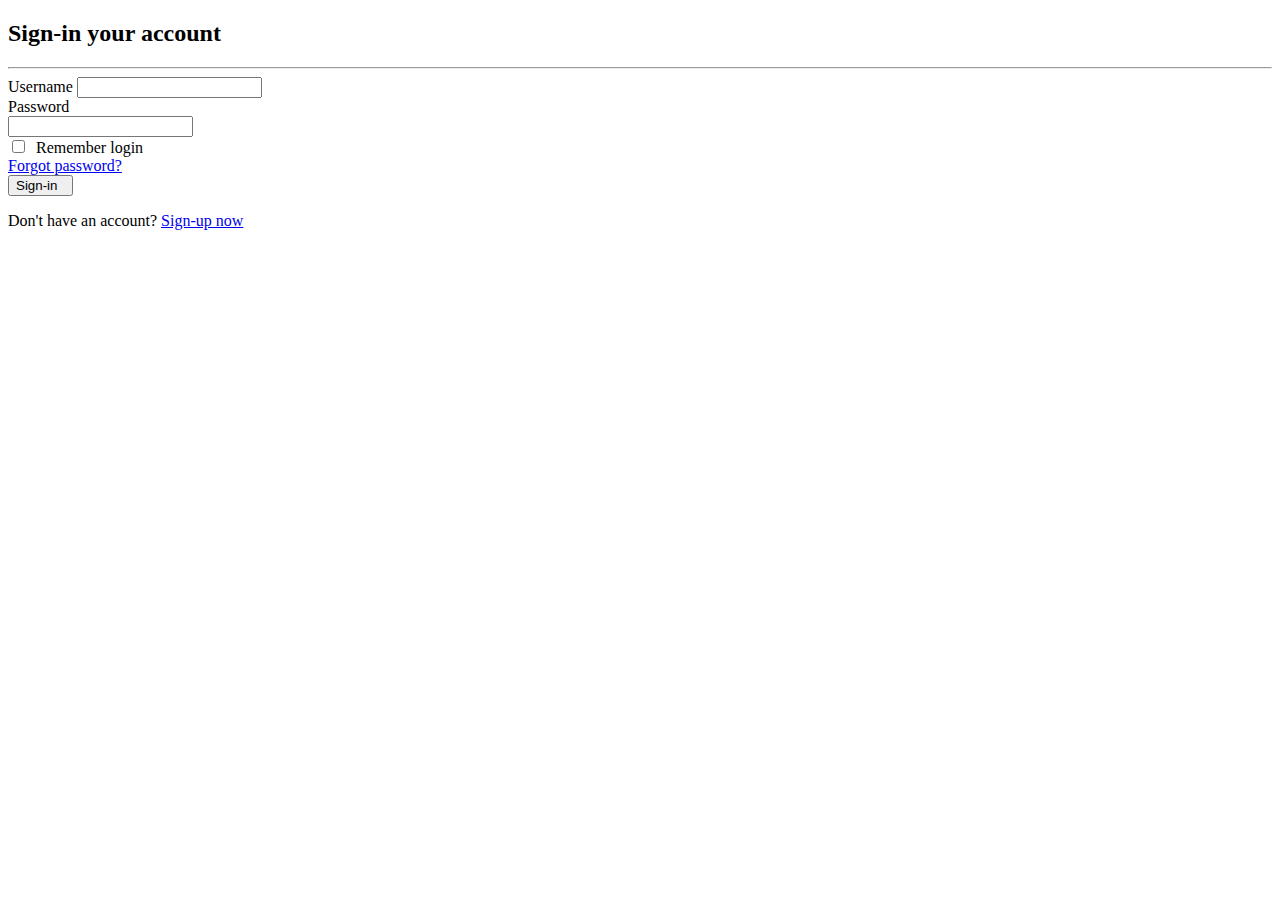
==== index.html @ c4a5f4d7 "Create index.html" ====
<!DOCTYPE html>
<html>

<head>
  <meta charset="UTF-8">
  <meta name="viewport" content="width=device-width, initial-scale=1">
  <title>Login Form</title>
  <link rel="stylesheet" href="style.css">
  <link rel="stylesheet" href="https://cdnjs.cloudflare.com/ajax/libs/font-awesome/6.4.2/css/all.min.css" integrity="sha512-z3gLpd7yknf1YoNbCzqRKc4qyor8gaKU1qmn+CShxbuBusANI9QpRohGBreCFkKxLhei6S9CQXFEbbKuqLg0DA==" crossorigin="anonymous" referrerpolicy="no-referrer" />
</head>

<body class="p-3 bg-primary">
  <form action="javascript:void(0)" method="POST" class="container mx-auto border bg-white rounded">
    <h2 class="p-2">Sign-in your account</h2>
    <hr>
    <div class="my-3">
      <label for="username" class="form-label">Username</label>
      <input type="text" id="username" name="username" class="form-control">
    </div>
    
    <div class="my-3">
      <label for="password" class="form-label">Password</label>
      <div class="position-relative">
        <input type="password" id="password" name="password" class="form-control">
        <i id="eye" class="fa fa-eye-slash position-absolute top-50% right-20px transform-translate-y-N50%"></i>
      </div>

    </div>
    
    <div class="d-flex align-items-center justify-between">
      <div class="d-flex align-items-center">
        <input id="checkbox1" type="checkbox">&nbsp;
        <label for="checkbox1" class="fs-6">Remember login</label>
      </div>
      <a href="#" class="fs-6">Forgot password?</a>
    </div>
    
    <div class="my-3">
      <button type="submit" class="btn-primary">Sign-in &nbsp; <i class="fas fa-sign-in text-white"></i></button>
    </div>
    
    <p class="text-center fs-6">
      Don't have an account? <a href="#" class="text-secondary">Sign-up now</a>
    </p>
    
  </form>
  
  <script type="text/javascript" charset="utf-8">
    (function() {
      'use strict'
      const pwd = document.querySelector('#password'), eye = document.querySelector('#eye');
      eye.onclick = () => {
        if(pwd.type == 'password') {
          eye.classList.replace('fa-eye-slash', 'fa-eye');
          pwd.type = 'text';
        } else {
          eye.classList.replace('fa-eye', 'fa-eye-slash');
          pwd.type = 'password';
        }
      }
    })();
  </script>
</body>

</html
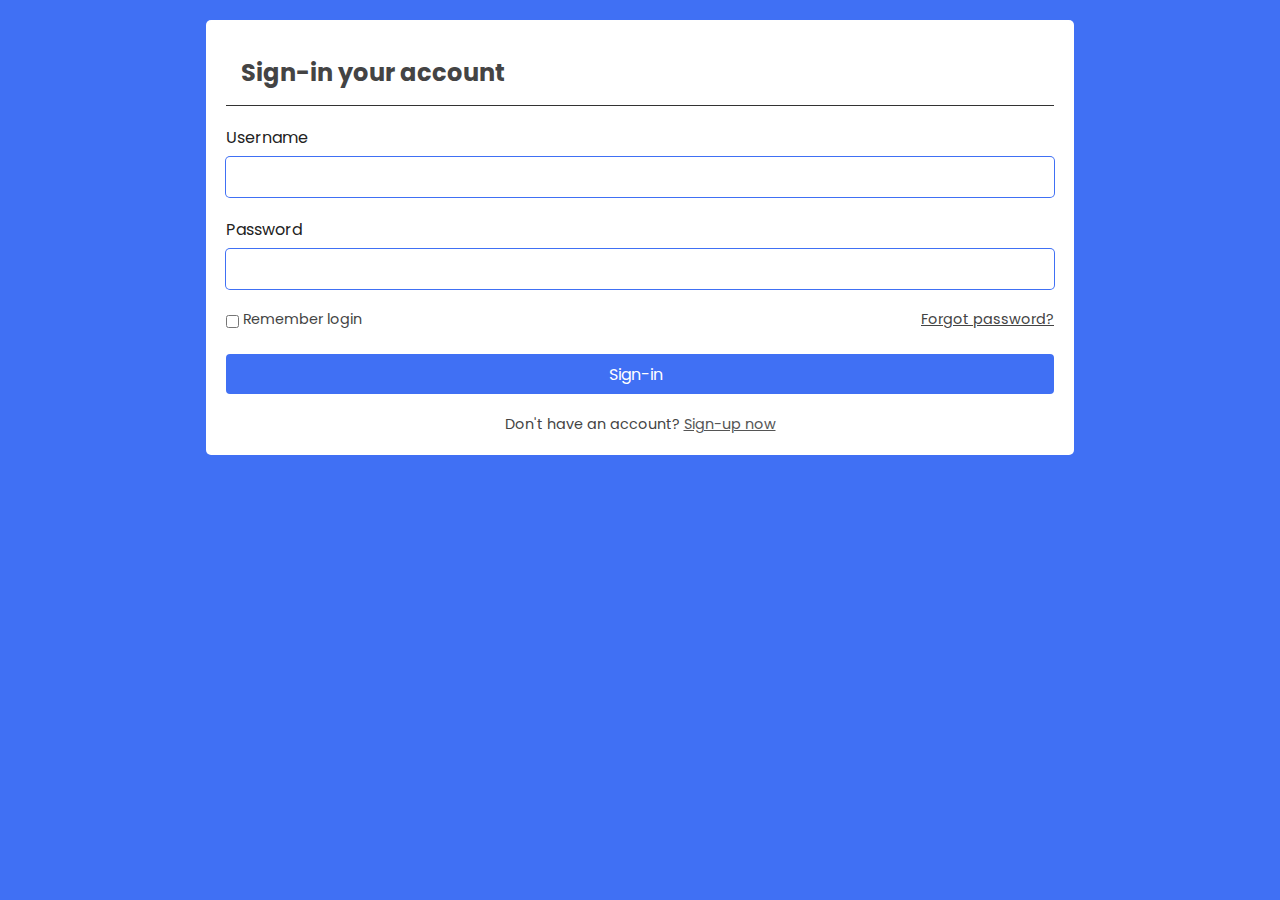
==== commit 5c1254fa: "Update index.html" ====
--- a/index.html
+++ b/index.html
@@ -40,7 +40,7 @@
     </div>
     
     <p class="text-center fs-6">
-      Don't have an account? <a href="#" class="text-secondary">Sign-up now</a>
+      Don't have an account? <a href="./signup.html" class="text-secondary">Sign-up now</a>
     </p>
     
   </form>
--- a/style.css
+++ b/style.css
@@ -0,0 +1,107 @@
+/*
+author: Aldrin E. Caballero
+date: Sept. 3, 2023
+***/
+
+@import url('https://fonts.googleapis.com/css2?family=Poppins&display=swap');
+
+* {
+  padding: 0;
+  margin: 0;
+  box-sizing: border-box;
+  font-family: 'Poppins', sans-serif;
+  border: 0;
+  outline: none;
+  color: #444;
+  
+}
+
+.d-flex { display: flex; }
+.items-center { align-items: center; }
+.justify-center { justify-content: center; }
+.justify-between { justify-content: space-between; }
+.mx-auto {
+  display: block;
+  margin: 0 auto;
+}
+.container {
+  padding: 20px;
+}
+.my-3 {
+  margin: 20px 0;
+}
+.btn-primary {
+  background: #4070f4;
+  color: #fff;
+  width: 100%;
+  height: 40px;
+  border-radius: 4px;
+  transition: all 0.3s;
+  font-size: 1rem;
+}
+
+.btn-primary:hover {
+  box-shadow: 0 0 0 3px #fff,
+              0 0 0 6px #4070f4;
+}
+.form-control {
+  width: 100%;
+  height: 40px;
+  border-radius: 4px;
+  transition: all 0.3s;
+  color: #222;
+  font-size: 1rem;
+  box-shadow: 0 0 0 1px #4070f4;
+  padding: 0 20px;
+}
+
+
+
+.form-control:focus {
+  box-shadow: 0 0 0 1px #4070f4,
+              0 0 0 2px #fff,
+              0 0 0 5px #4070f4;
+} 
+
+.form-label {
+  font-size: 1rem;
+  color: #222;
+  margin-top: 10px;
+  margin-bottom: 7px;
+  display: block;
+}
+
+hr { height: 0.1px; background: #333; }
+.p-1 { padding: 10px; }
+.p-2 { padding: 15px; }
+.p-3 { padding: 20px; }
+.p-4 { padding: 25px; }
+.p-5 { padding: 30px; }
+
+.text-white { color: #fff; }
+.text-primary { color: #4070f4; }
+.text-secondary { color: #555; }
+.text-center { text-align: center; }
+.rounded { border-radius: 5px; }
+.bg-white { background-color: #fff; }
+.bg-primary { background-color: #4070f4; }
+.bg-secondary { background-color: #555; }
+.boder { border: 1px solid #333; }
+.fs-1 { font-size: 2rem; }
+.fs-2 { font-size: 1.8rem; }
+.fs-3 { font-size: 1.6rem; }
+.fs-4 { font-size: 1.4rem; }
+.fs-5 { font-size: 1.2rem; }
+.fs-6 { font-size: 0.9rem; }
+.position-absolute { position: absolute; }
+.position-relative { position: relative; }
+.top-50\% { top: 50%; }
+.right-20\% { right: 20%; }
+.right-20px { right: 20px; }
+.right-25px { right: 25px; }
+.transform-translate-y-N50\% { transform: translateY(-50%); }
+@media only screen and (min-width: 600px) {
+  .container {
+    max-width: 70%;
+  }
+}
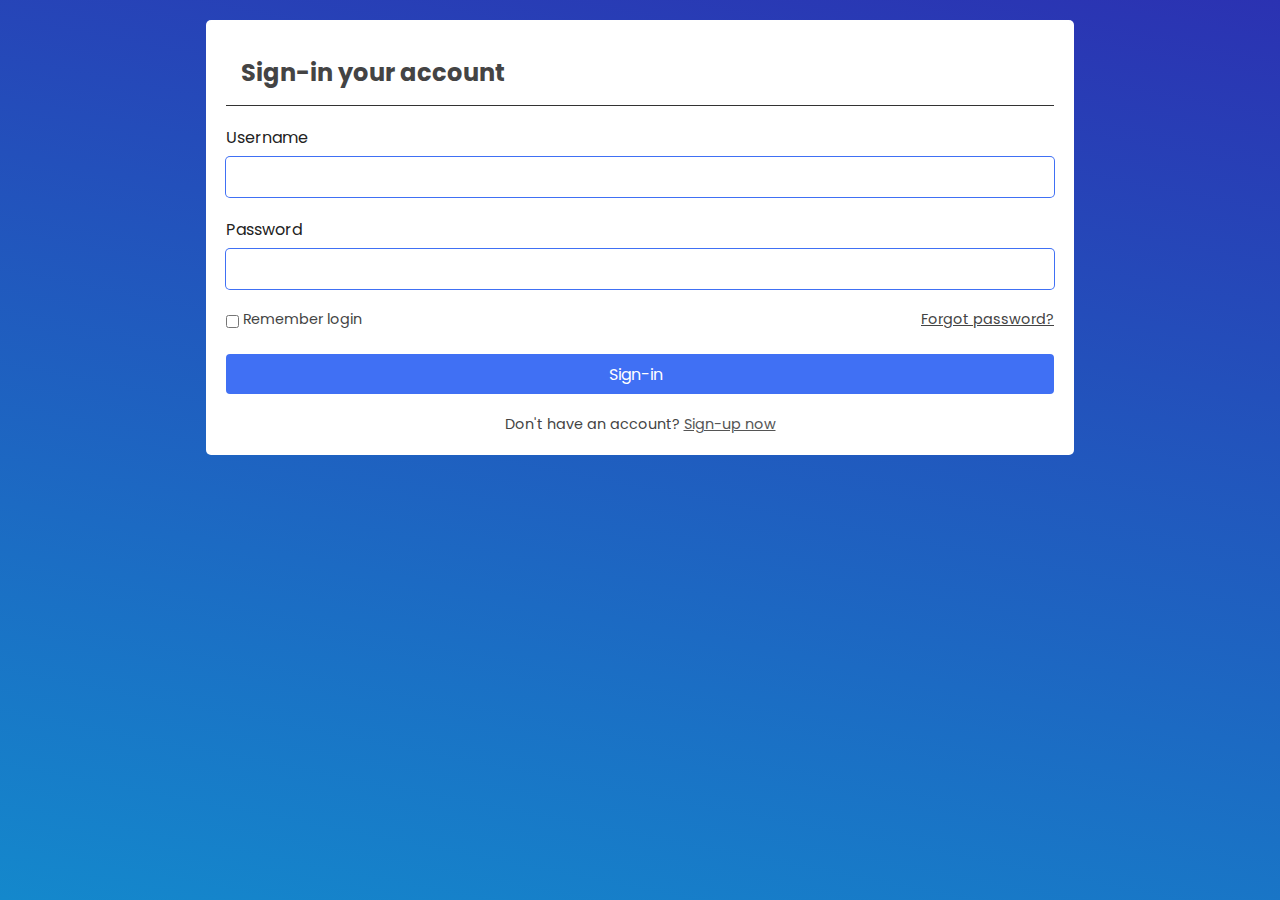
==== commit 56836201: "Update index.html" ====
--- a/index.html
+++ b/index.html
@@ -4,12 +4,12 @@
 <head>
   <meta charset="UTF-8">
   <meta name="viewport" content="width=device-width, initial-scale=1">
-  <title>Login Form</title>
+  <title>Signin your account</title>
   <link rel="stylesheet" href="style.css">
   <link rel="stylesheet" href="https://cdnjs.cloudflare.com/ajax/libs/font-awesome/6.4.2/css/all.min.css" integrity="sha512-z3gLpd7yknf1YoNbCzqRKc4qyor8gaKU1qmn+CShxbuBusANI9QpRohGBreCFkKxLhei6S9CQXFEbbKuqLg0DA==" crossorigin="anonymous" referrerpolicy="no-referrer" />
 </head>
 
-<body class="p-3 bg-primary">
+<body class="p-3">
   <form action="javascript:void(0)" method="POST" class="container mx-auto border bg-white rounded">
     <h2 class="p-2">Sign-in your account</h2>
     <hr>
@@ -28,7 +28,7 @@
     </div>
     
     <div class="d-flex align-items-center justify-between">
-      <div class="d-flex align-items-center">
+      <div class="d-flex align-items-center justify-center">
         <input id="checkbox1" type="checkbox">&nbsp;
         <label for="checkbox1" class="fs-6">Remember login</label>
       </div>
@@ -45,21 +45,8 @@
     
   </form>
   
-  <script type="text/javascript" charset="utf-8">
-    (function() {
-      'use strict'
-      const pwd = document.querySelector('#password'), eye = document.querySelector('#eye');
-      eye.onclick = () => {
-        if(pwd.type == 'password') {
-          eye.classList.replace('fa-eye-slash', 'fa-eye');
-          pwd.type = 'text';
-        } else {
-          eye.classList.replace('fa-eye', 'fa-eye-slash');
-          pwd.type = 'password';
-        }
-      }
-    })();
-  </script>
+  <script src="./main.js"></script>
+
 </body>
 
-</html
+</html>
--- a/style.css
+++ b/style.css
@@ -16,6 +16,13 @@
   
 }
 
+body {
+  background: #2b32b2;
+  background: -webkit-linear-gradient(191deg, #2b32b2 0%, #1488cc 100%);
+  background: linear-gradient(191deg, #2b32b2 0%, #1488cc 100%);
+  min-height: 100vh;
+}
+
 .d-flex { display: flex; }
 .items-center { align-items: center; }
 .justify-center { justify-content: center; }
@@ -24,12 +31,8 @@
   display: block;
   margin: 0 auto;
 }
-.container {
-  padding: 20px;
-}
-.my-3 {
-  margin: 20px 0;
-}
+.container { padding: 20px; }
+.my-3 { margin: 20px 0; }
 .btn-primary {
   background: #4070f4;
   color: #fff;
@@ -93,6 +96,9 @@
 .fs-4 { font-size: 1.4rem; }
 .fs-5 { font-size: 1.2rem; }
 .fs-6 { font-size: 0.9rem; }
+.fs-7 { font-size: 0.7rem; }
+.fs-8 { font-size: 0.5rem; }
+.fs-9 { font-size: 0.3rem; }
 .position-absolute { position: absolute; }
 .position-relative { position: relative; }
 .top-50\% { top: 50%; }
